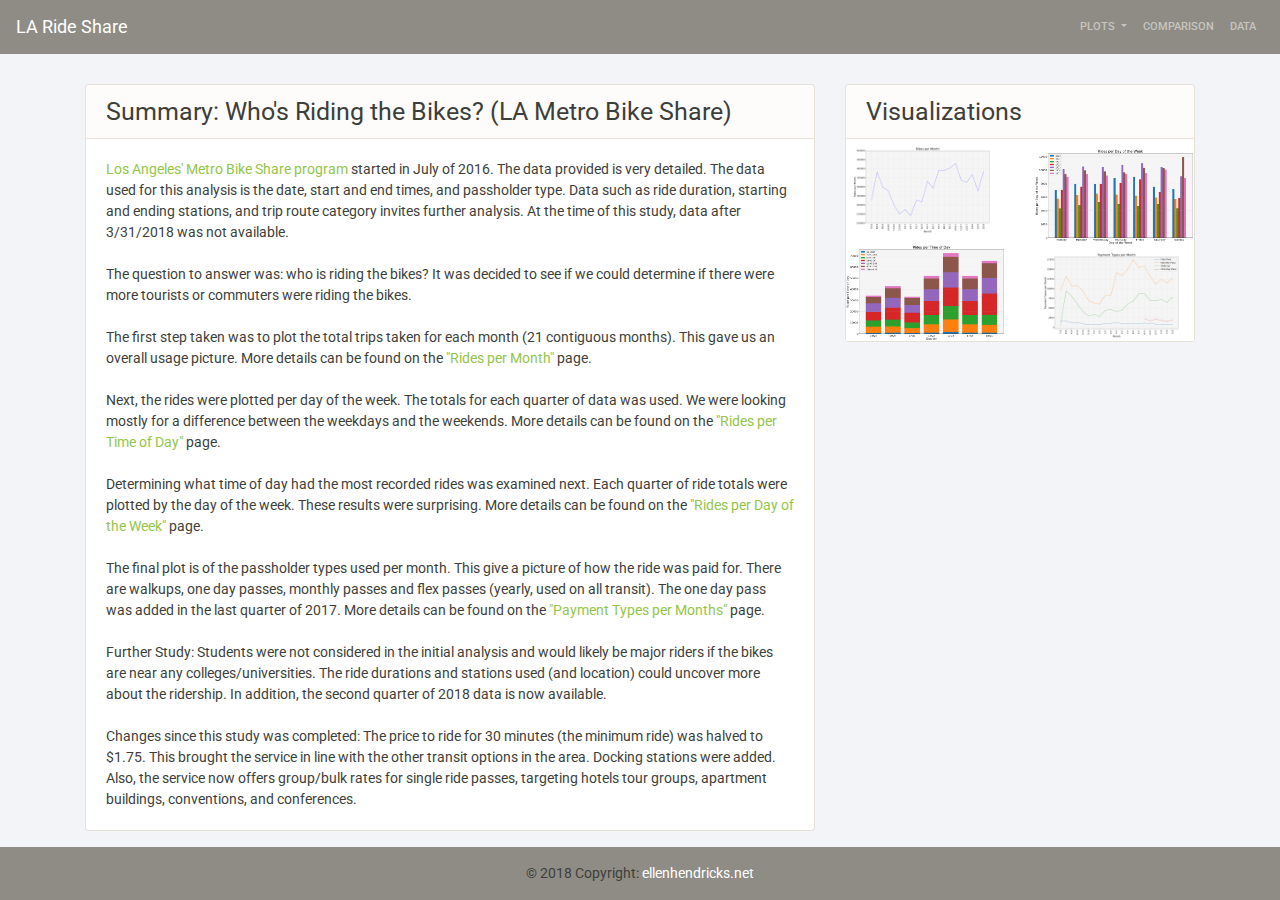
==== index.html @ 6252a839 "First commit" ====
<!DOCTYPE html>
<html lang="en">
<head>
  <title>LA Ride Share</title>
  <meta charset="utf-8">
  <meta name="viewport" content="width=device-width, initial-scale=1">
  <link rel="stylesheet" href="css/bootstrap.min.css">
  <script src="https://ajax.googleapis.com/ajax/libs/jquery/3.3.1/jquery.min.js"></script>
  <script src="https://cdnjs.cloudflare.com/ajax/libs/popper.js/1.14.3/umd/popper.min.js"></script>
  <script src="js/bootstrap.min.js"></script>

  <style>
  body {
    background-color: #f2f4f7 !important;
  }
  </style>

</head>
<body>


<nav class="navbar navbar-expand-sm navbar-dark bg-dark">
  <a class="navbar-brand" href="../W12-Homework-dashboard/index.html">LA Ride Share</a>
  <button class="navbar-toggler" type="button" data-toggle="collapse" data-target="#collapsibleNavbar">
    <span class="navbar-toggler-icon"></span>
  </button>
  <div class="collapse navbar-collapse" id="collapsibleNavbar">
    <ul class="navbar-nav ml-auto">
      <li class="dropdown nav-item">
        <a class="dropdown-toggle nav-link" data-toggle="dropdown" href="#">Plots
        <span class="caret"></span></a>
        <div class="dropdown-menu">
          <a href="../W12-Homework-dashboard/per-month.html" class="dropdown-item">Rides per Month</a>
          <a href="../W12-Homework-dashboard/day-of-week.html" class="dropdown-item">Rides per Day of the Week</a>
          <a href="../W12-Homework-dashboard/time-of-day.html" class="dropdown-item">Rides per Time of Day</a>
          <a href="../W12-Homework-dashboard/payment-plot.html" class="dropdown-item">Payment Types per Month</a>
        </div>
      </li>
      <li class="nav-item">
        <a class="nav-link" href="../W12-Homework-dashboard/comparison.html">Comparison</a>
      </li>
      <li class="nav-item">
        <a class="nav-link" href="../W12-Homework-dashboard/data.html">Data</a>
      </li>    
    </ul>
  </div>  
</nav>

<div class="container" style="margin-top:30px;">
  <div class="row">
    <div class="col-md-8 plot">
      <div class="card mb-3">
        <h3 class="card-header">Summary: Who's Riding the Bikes? (LA Metro Bike Share)</h3>
        <div class="card-body">
          <p class="card-text"><a href="https://bikeshare.metro.net/" target="_blank">Los Angeles' Metro Bike Share program</a> started in July of 2016.  The data provided is very detailed.  The data used for this analysis is the date, start and end times, and passholder type.  Data such as ride duration, starting and ending stations, and trip route category invites further analysis.  At the time of this study, data after 3/31/2018 was not available.<br><br>

          The question to answer was: who is riding the bikes?  It was decided to see if we could determine if there were more tourists or commuters were riding the bikes.<br><br>

          The first step taken was to plot the total trips taken for each month (21 contiguous months).  This gave us an overall usage picture.  More details can be found on the <a href="../W12-Homework-dashboard/per-month.html">"Rides per Month"</a> page.<br><br>

          Next, the rides were plotted per day of the week.  The totals for each quarter of data was used.  We were looking mostly for a difference between the weekdays and the weekends.  More details can be found on the <a href="../W12-Homework-dashboard/time-of-day.html">"Rides per Time of Day"</a> page.<br><br>

          Determining what time of day had the most recorded rides was examined next.  Each quarter of ride totals were plotted by the day of the week.  These results were surprising.  More details can be found on the <a href="../W12-Homework-dashboard/day-of-week.html">"Rides per Day of the Week"</a> page.<br><br>

          The final plot is of the passholder types used per month.  This give a picture of how the ride was paid for.  There are walkups, one day passes, monthly passes and flex passes (yearly, used on all transit).  The one day pass was added in the last quarter of 2017.  More details can be found on the <a href="../W12-Homework-dashboard/payment-plot.html">"Payment Types per Months"</a> page.<br><br>

          Further Study: Students were not considered in the initial analysis and would likely be major riders if the bikes are near any colleges/universities.  The ride durations and stations used (and location) could uncover more about the ridership.  In addition, the second quarter of 2018 data is now available.<br><br>

          Changes since this study was completed:  The price to ride for 30 minutes (the minimum ride) was halved to $1.75.  This brought the service in line with the other transit options in the area.  Docking stations were added. Also, the service now offers group/bulk rates for single ride passes, targeting hotels tour groups, apartment buildings, conventions, and conferences.
          </p>
        </div>
      </div>
    </div>
    <div class="col-md-4 visual">
      <div class="card mb-3">
        <h3 class="card-header">Visualizations</h3>
        <div class="row">
          <div class="col-md-6">
            <a href="../W12-Homework-dashboard/per-month.html"><img src="images/rides_per_month_all_data_smoke.png" width="100%"></a>
          </div>
          <div class="col-md-6">
            <a href="../W12-Homework-dashboard/day-of-week.html"><img src="images/rides_per_day_of_week_all_data_smoke.png" width="100%" style="padding-top: 10px;"></a>
          </div>
        </div>
        <div class="row">
          <div class="col-md-6">
            <a href="../W12-Homework-dashboard/time-of-day.html"><img src="images/rides_per_time_of_day_all_data_smoke.png" width="100%"></a>
          </div>
          <div class="col-md-6">
            <a href="../W12-Homework-dashboard/payment-plot.html"><img src="images/payment_types_per_month_all_data_smoke.png" width="100%"></a>
          </div>
        </div>
      </div>
    </div>
  </div>
</div>

<div class="footer bg-dark">
      <!-- Copyright -->
    <div class="footer-copyright text-center py-3">© 2018 Copyright:
      <a href="https://ellenhendricks.net/" style="color:#fff;">ellenhendricks.net</a>
    </div>
    <!-- Copyright -->
</div>

</body>
</html>
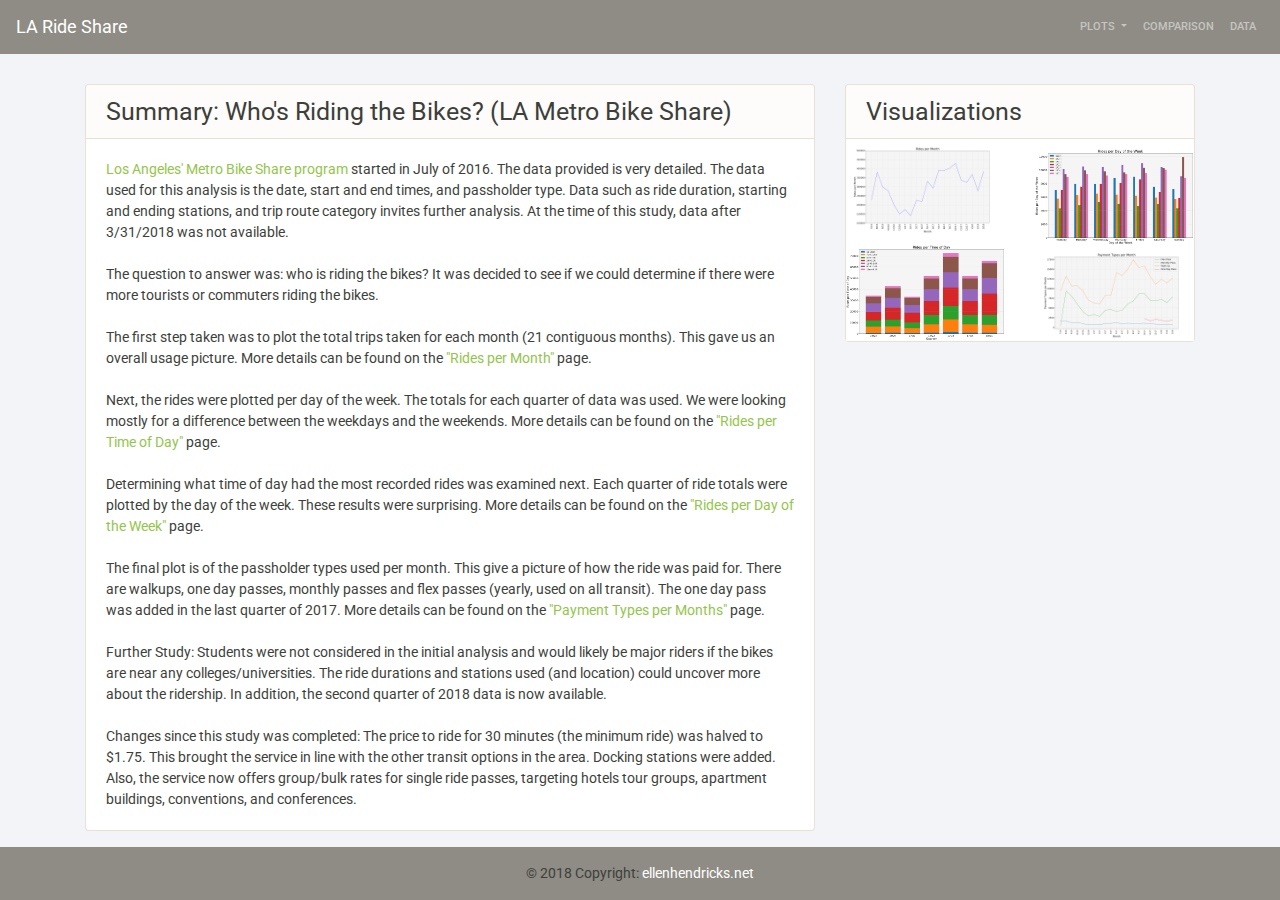
==== commit 405b2139: "fixed typos" ====
--- a/index.html
+++ b/index.html
@@ -30,17 +30,17 @@
         <a class="dropdown-toggle nav-link" data-toggle="dropdown" href="#">Plots
         <span class="caret"></span></a>
         <div class="dropdown-menu">
-          <a href="../W12-Homework-dashboard/per-month.html" class="dropdown-item">Rides per Month</a>
-          <a href="../W12-Homework-dashboard/day-of-week.html" class="dropdown-item">Rides per Day of the Week</a>
-          <a href="../W12-Homework-dashboard/time-of-day.html" class="dropdown-item">Rides per Time of Day</a>
-          <a href="../W12-Homework-dashboard/payment-plot.html" class="dropdown-item">Payment Types per Month</a>
+          <a href="https://sqweets.github.io/per-month.html" class="dropdown-item">Rides per Month</a>
+          <a href="https://sqweets.github.io/day-of-week.html" class="dropdown-item">Rides per Day of the Week</a>
+          <a href="https://sqweets.github.io/time-of-day.html" class="dropdown-item">Rides per Time of Day</a>
+          <a href="https://sqweets.github.io/payment-plot.html" class="dropdown-item">Payment Types per Month</a>
         </div>
       </li>
       <li class="nav-item">
-        <a class="nav-link" href="../W12-Homework-dashboard/comparison.html">Comparison</a>
+        <a class="nav-link" href="https://sqweets.github.io/comparison.html">Comparison</a>
       </li>
       <li class="nav-item">
-        <a class="nav-link" href="../W12-Homework-dashboard/data.html">Data</a>
+        <a class="nav-link" href="https://sqweets.github.io/data.html">Data</a>
       </li>    
     </ul>
   </div>  
@@ -54,15 +54,15 @@
         <div class="card-body">
           <p class="card-text"><a href="https://bikeshare.metro.net/" target="_blank">Los Angeles' Metro Bike Share program</a> started in July of 2016.  The data provided is very detailed.  The data used for this analysis is the date, start and end times, and passholder type.  Data such as ride duration, starting and ending stations, and trip route category invites further analysis.  At the time of this study, data after 3/31/2018 was not available.<br><br>
 
-          The question to answer was: who is riding the bikes?  It was decided to see if we could determine if there were more tourists or commuters were riding the bikes.<br><br>
+          The question to answer was: who is riding the bikes?  It was decided to see if we could determine if there were more tourists or commuters riding the bikes.<br><br>
 
-          The first step taken was to plot the total trips taken for each month (21 contiguous months).  This gave us an overall usage picture.  More details can be found on the <a href="../W12-Homework-dashboard/per-month.html">"Rides per Month"</a> page.<br><br>
+          The first step taken was to plot the total trips taken for each month (21 contiguous months).  This gave us an overall usage picture.  More details can be found on the <a href="https://sqweets.github.io/per-month.html">"Rides per Month"</a> page.<br><br>
 
-          Next, the rides were plotted per day of the week.  The totals for each quarter of data was used.  We were looking mostly for a difference between the weekdays and the weekends.  More details can be found on the <a href="../W12-Homework-dashboard/time-of-day.html">"Rides per Time of Day"</a> page.<br><br>
+          Next, the rides were plotted per day of the week.  The totals for each quarter of data was used.  We were looking mostly for a difference between the weekdays and the weekends.  More details can be found on the <a href="https://sqweets.github.io/time-of-day.html">"Rides per Time of Day"</a> page.<br><br>
 
-          Determining what time of day had the most recorded rides was examined next.  Each quarter of ride totals were plotted by the day of the week.  These results were surprising.  More details can be found on the <a href="../W12-Homework-dashboard/day-of-week.html">"Rides per Day of the Week"</a> page.<br><br>
+          Determining what time of day had the most recorded rides was examined next.  Each quarter of ride totals were plotted by the day of the week.  These results were surprising.  More details can be found on the <a href="https://sqweets.github.io/day-of-week.html">"Rides per Day of the Week"</a> page.<br><br>
 
-          The final plot is of the passholder types used per month.  This give a picture of how the ride was paid for.  There are walkups, one day passes, monthly passes and flex passes (yearly, used on all transit).  The one day pass was added in the last quarter of 2017.  More details can be found on the <a href="../W12-Homework-dashboard/payment-plot.html">"Payment Types per Months"</a> page.<br><br>
+          The final plot is of the passholder types used per month.  This give a picture of how the ride was paid for.  There are walkups, one day passes, monthly passes and flex passes (yearly, used on all transit).  The one day pass was added in the last quarter of 2017.  More details can be found on the <a href="https://sqweets.github.io/payment-plot.html">"Payment Types per Months"</a> page.<br><br>
 
           Further Study: Students were not considered in the initial analysis and would likely be major riders if the bikes are near any colleges/universities.  The ride durations and stations used (and location) could uncover more about the ridership.  In addition, the second quarter of 2018 data is now available.<br><br>
 
@@ -76,18 +76,18 @@
         <h3 class="card-header">Visualizations</h3>
         <div class="row">
           <div class="col-md-6">
-            <a href="../W12-Homework-dashboard/per-month.html"><img src="images/rides_per_month_all_data_smoke.png" width="100%"></a>
+            <a href="https://sqweets.github.io/per-month.html"><img src="https://sqweets.github.io/images/rides_per_month_all_data_smoke.png" width="100%"></a>
           </div>
           <div class="col-md-6">
-            <a href="../W12-Homework-dashboard/day-of-week.html"><img src="images/rides_per_day_of_week_all_data_smoke.png" width="100%" style="padding-top: 10px;"></a>
+            <a href="https://sqweets.github.io/day-of-week.html"><img src="https://sqweets.github.io/images/rides_per_day_of_week_all_data_smoke.png" width="100%" style="padding-top: 10px;"></a>
           </div>
         </div>
         <div class="row">
           <div class="col-md-6">
-            <a href="../W12-Homework-dashboard/time-of-day.html"><img src="images/rides_per_time_of_day_all_data_smoke.png" width="100%"></a>
+            <a href="https://sqweets.github.io/time-of-day.html"><img src="https://sqweets.github.io/images/rides_per_time_of_day_all_data_smoke.png" width="100%"></a>
           </div>
           <div class="col-md-6">
-            <a href="../W12-Homework-dashboard/payment-plot.html"><img src="images/payment_types_per_month_all_data_smoke.png" width="100%"></a>
+            <a href="https://sqweets.github.io/payment-plot.html"><img src="https://sqweets.github.io/images/payment_types_per_month_all_data_smoke.png" width="100%"></a>
           </div>
         </div>
       </div>
